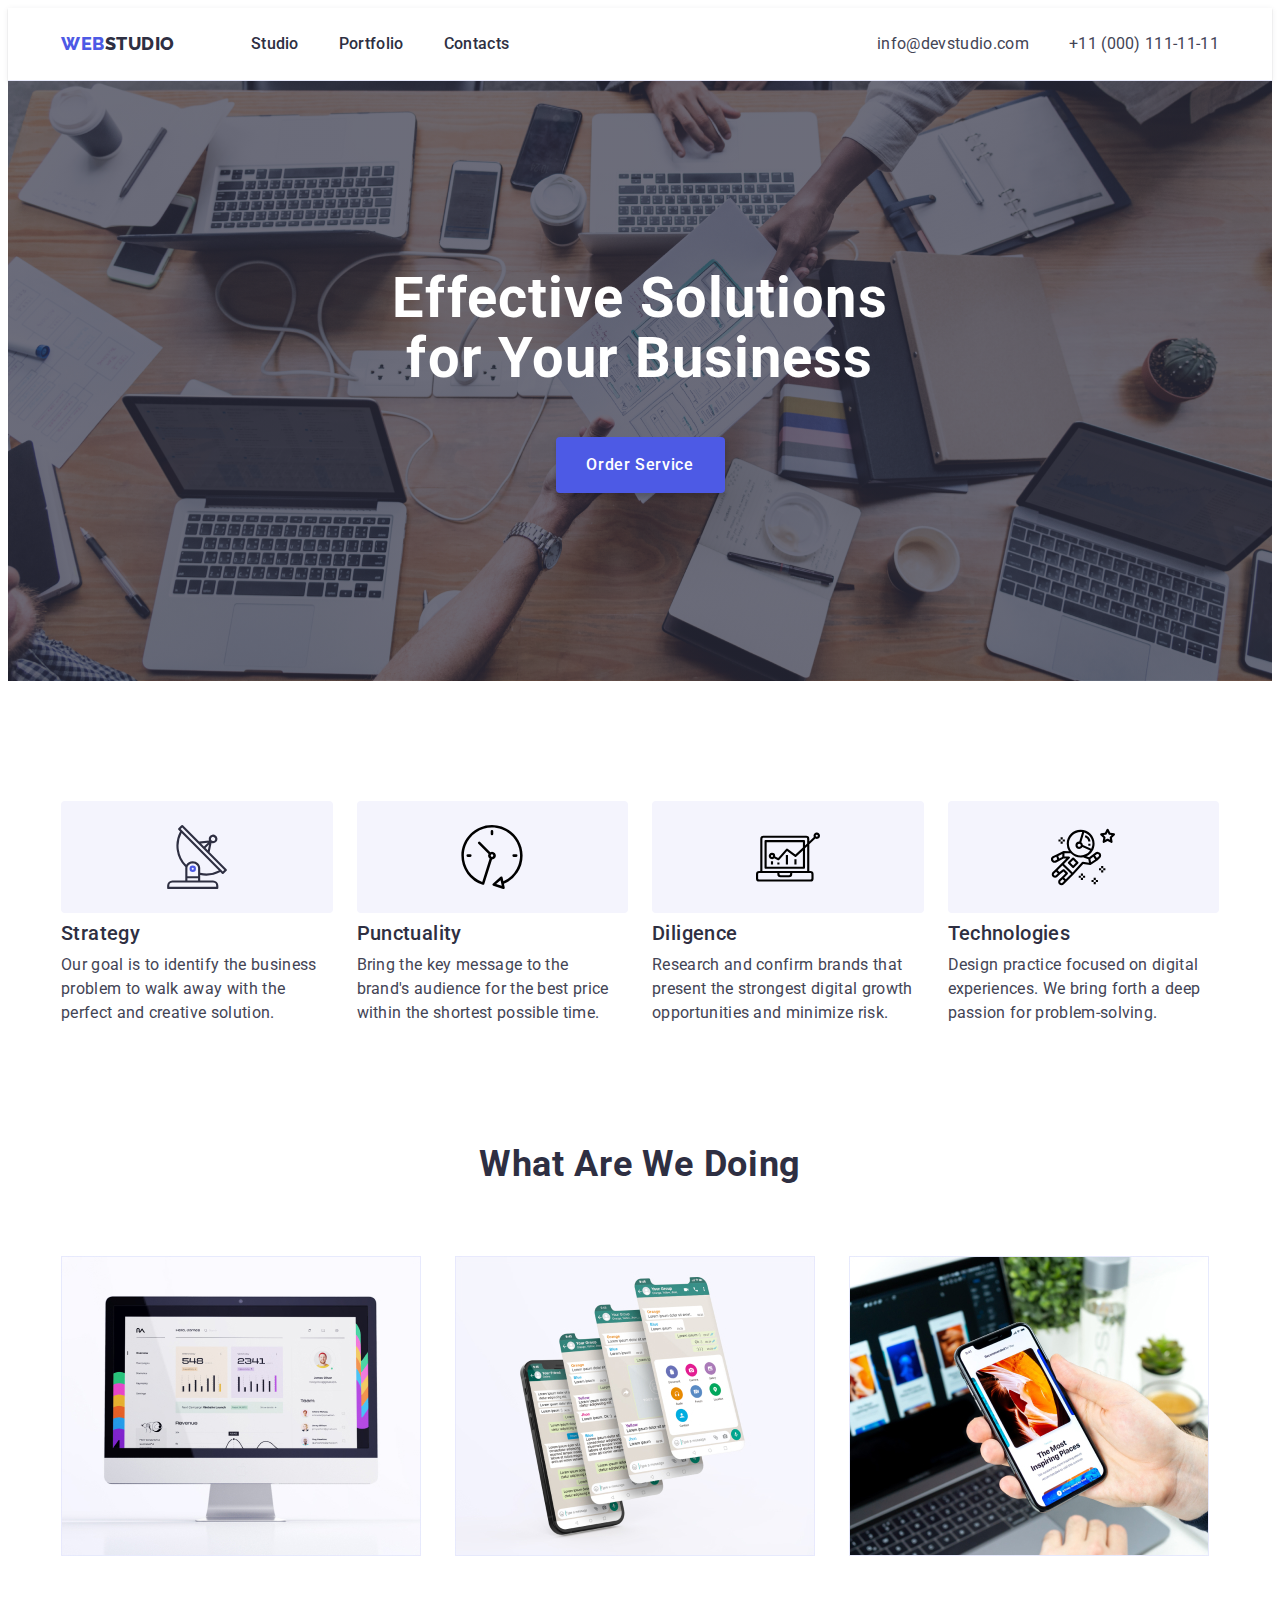
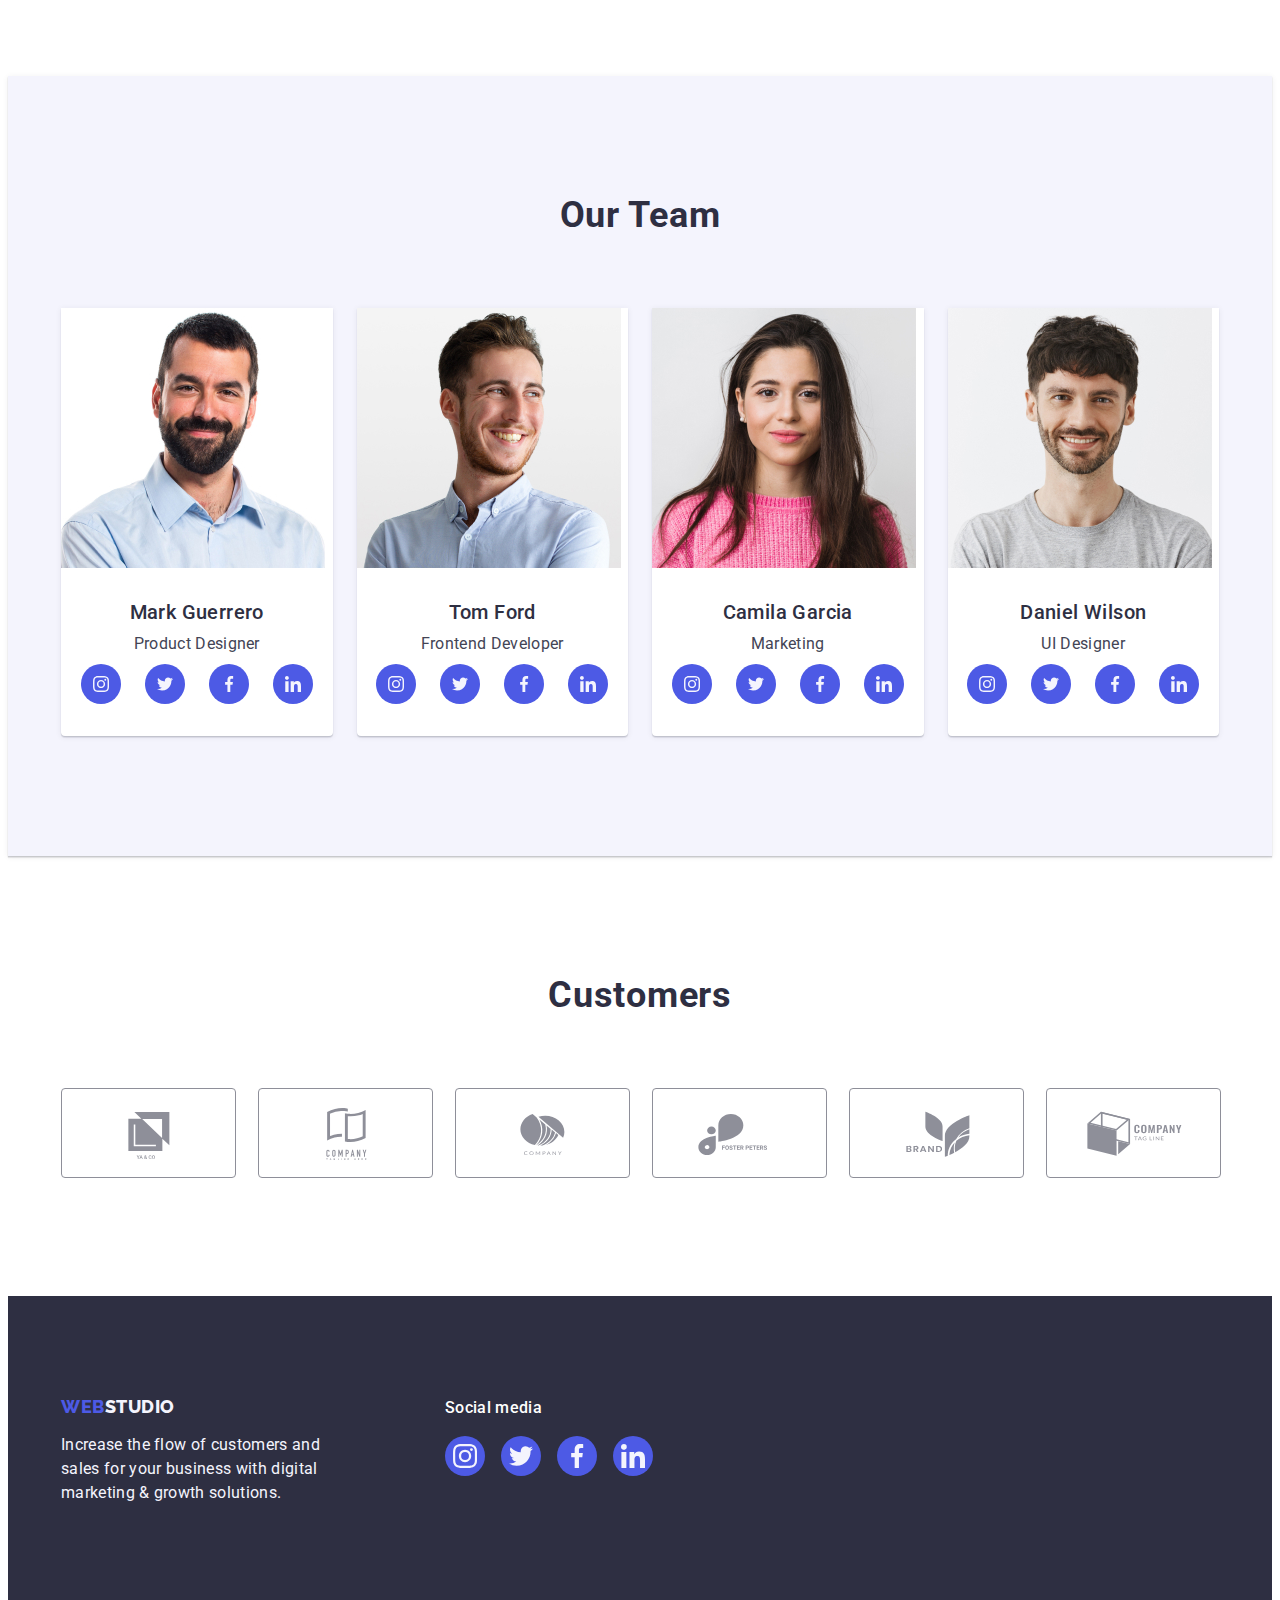
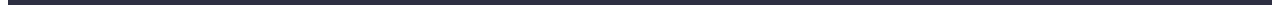
==== index.html @ 2bac3239 "Initial commit" ====
<!DOCTYPE html>
<html lang="en">
  <head>
    <meta charset="UTF-8" />
    <meta http-equiv="X-UA-Compatible" content="IE=edge" />
    <meta name="viewport" content="width=device-width, initial-scale=1.0" />
    <title>Effective Solutions for Your Business</title>
    <link rel="preconnect" href="https://fonts.googleapis.com" />
    <link rel="preconnect" href="https://fonts.gstatic.com" crossorigin />
    <link
      href="https://fonts.googleapis.com/css2?family=Raleway:wght@800&family=Roboto:wght@400;500;700;900&display=swap"
      rel="stylesheet"
    />
    <link
      href="https://cdnjs.cloudflare.com/ajax/libs/modern-normalize/1.1.0/modern-normalize.min.css"
      rel="stylesheet"
      integrity="sha512-wpPYUAdjBVSE4KJnH1VR1HeZfpl1ub8YT/NKx4PuQ5NmX2tKuGu6U/JRp5y+Y8XG2tV+wKQpNHVUX03MfMFn9Q=="
      crossorigin="anonymous"
      referrerpolicy="no-referrer"
    />
    <link rel="stylesheet" href="./css/styles.css" />
  </head>
  <body>
    <header class="header">
      <div class="container-header container">
        <nav class="navigation">
          <a class="logo link" href="./index.html"
            >Web<span class="logo-header">Studio</span></a
          >
          <ul class="nav-list list">
            <li>
              <a class="nav-link link" href="./index.html">Studio</a>
            </li>
            <li>
              <a class="nav-link link" href="./portfolio.html">Portfolio</a>
            </li>
            <li>
              <a class="nav-link link" href="">Contacts</a>
            </li>
          </ul>
        </nav>
        <address class="address">
          <ul class="list list-address">
            <li>
              <a class="contact-link link" href="mailto:info@devstudio.com"
                >info@devstudio.com</a
              >
            </li>
            <li>
              <a class="contact-link link" href="tel:+110001111111"
                >+11 (000) 111-11-11</a
              >
            </li>
          </ul>
        </address>
      </div>
    </header>

    <main>
      <!-- Section 1 -->
      <section class="hero">
        <div class="container">
          <h1 class="hero-tittle">Effective Solutions for Your Business</h1>

          <button class="hero-btn" type="button">Order Service</button>
        </div>
      </section>
      <!-- Section 2 -->
      <section class="feature">
        <div class="container">
          <h2 class="section-title" hidden>Feature</h2>
          <!-- Feature 1 -->
          <ul class="list feature-list">
            <li class="feature-item">
              <div class="icon-wrap">
                <svg class="feature-icon" width="64" height="64">
                  <use href="./images/icons.svg#icon-antenna"></use>
                </svg>
              </div>
              <h3 class="feature-title">Strategy</h3>
              <p class="feature-text">
                Our goal is to identify the business problem to walk away with
                the perfect and creative solution.
              </p>
            </li>
            <!-- Feature 2 -->
            <li class="feature-item">
              <div class="icon-wrap">
                <svg class="feature-icon" width="64" height="64">
                  <use href="./images/icons.svg#icon-clock"></use>
                </svg>
              </div>
              <h3 class="feature-title">Punctuality</h3>
              <p class="feature-text">
                Bring the key message to the brand's audience for the best price
                within the shortest possible time.
              </p>
            </li>
            <!-- Feature 3 -->
            <li class="feature-item">
              <div class="icon-wrap">
                <svg class="feature-icon" width="64" height="64">
                  <use href="./images/icons.svg#icon-diagram"></use>
                </svg>
              </div>
              <h3 class="feature-title">Diligence</h3>
              <p class="feature-text">
                Research and confirm brands that present the strongest digital
                growth opportunities and minimize risk.
              </p>
            </li>
            <!-- Feature 4 -->
            <li class="feature-item">
              <div class="icon-wrap">
                <svg class="feature-icon" width="64" height="64">
                  <use href="./images/icons.svg#icon-astronaut"></use>
                </svg>
              </div>
              <h3 class="feature-title">Technologies</h3>
              <p class="feature-text">
                Design practice focused on digital experiences. We bring forth a
                deep passion for problem-solving.
              </p>
            </li>
          </ul>
        </div>
      </section>
      <!-- Section 3 -->
      <section class="doing">
        <div class="container">
          <h2 class="section-title">What are we doing</h2>
          <ul class="list doing-list">
            <li class="doing-item">
              <img
                src="./images/main/img.jpg"
                alt="we give information"
                width="360"
                height="300"
              />
            </li>
            <li class="doing-item">
              <img
                src="./images/main/img2.jpg"
                alt="to communicate"
                width="360"
                height="300"
              />
            </li>
            <li class="doing-item">
              <img
                src="./images/main/img3.jpg"
                alt="learn something new"
                width="360"
                height="300"
              />
            </li>
          </ul>
        </div>
      </section>
      <!-- Section 4 -->
      <section class="team">
        <div class="container">
          <h2 class="section-title">Our Team</h2>
          <ul class="list team-list">
            <li class="team-item">
              <img
                src="./images/team-card/team.jpg"
                alt="Product Designer"
                width="264"
                height="260"
              />

              <div class="team-item-content">
                <h3 class="team-title">Mark Guerrero</h3>
                <p class="team-desc">Product Designer</p>
                <ul class="social-list list">
                  <li class="social-item">
                    <a href="" class="social-link">
                      <svg class="social-icon" width="16" height="16">
                        <use href="./images/icons.svg#icon-instagram"></use>
                      </svg>
                    </a>
                  </li>
                  <li class="social-item">
                    <a href="" class="social-link">
                      <svg class="social-icon" width="16" height="16">
                        <use href="./images/icons.svg#icon-twitter"></use>
                      </svg>
                    </a>
                  </li>
                  <li class="social-item">
                    <a href="" class="social-link">
                      <svg class="social-icon" width="16" height="16">
                        <use href="./images/icons.svg#icon-facebook"></use>
                      </svg>
                    </a>
                  </li>
                  <li class="social-item">
                    <a href="" class="social-link">
                      <svg class="social-icon" width="16" height="16">
                        <use href="./images/icons.svg#icon-linkedin"></use>
                      </svg>
                    </a>
                  </li>
                </ul>
              </div>
            </li>

            <li class="team-item">
              <img
                src="./images/team-card/team1.jpg"
                alt="Frontend Developer"
                width="264"
                height="260"
              />
              <div class="team-item-content">
                <h3 class="team-title">Tom Ford</h3>
                <p class="team-desc">Frontend Developer</p>
                <ul class="social-list list">
                  <li class="social-item">
                    <a href="" class="social-link">
                      <svg class="social-icon" width="16" height="16">
                        <use href="./images/icons.svg#icon-instagram"></use>
                      </svg>
                    </a>
                  </li>
                  <li class="social-item">
                    <a href="" class="social-link">
                      <svg class="social-icon" width="16" height="16">
                        <use href="./images/icons.svg#icon-twitter"></use>
                      </svg>
                    </a>
                  </li>
                  <li class="social-item">
                    <a href="" class="social-link">
                      <svg class="social-icon" width="16" height="16">
                        <use href="./images/icons.svg#icon-facebook"></use>
                      </svg>
                    </a>
                  </li>
                  <li class="social-item">
                    <a href="" class="social-link">
                      <svg class="social-icon" width="16" height="16">
                        <use href="./images/icons.svg#icon-linkedin"></use>
                      </svg>
                    </a>
                  </li>
                </ul>
              </div>
            </li>

            <li class="team-item">
              <img
                src="./images/team-card/team2.jpg"
                alt="Marketing"
                width="264"
                height="260"
              />

              <div class="team-item-content">
                <h3 class="team-title">Camila Garcia</h3>
                <p class="team-desc">Marketing</p>
                <ul class="social-list list">
                  <li class="social-item">
                    <a href="" class="social-link">
                      <svg class="social-icon" width="16" height="16">
                        <use href="./images/icons.svg#icon-instagram"></use>
                      </svg>
                    </a>
                  </li>
                  <li class="social-item">
                    <a href="" class="social-link">
                      <svg class="social-icon" width="16" height="16">
                        <use href="./images/icons.svg#icon-twitter"></use>
                      </svg>
                    </a>
                  </li>
                  <li class="social-item">
                    <a href="" class="social-link">
                      <svg class="social-icon" width="16" height="16">
                        <use href="./images/icons.svg#icon-facebook"></use>
                      </svg>
                    </a>
                  </li>
                  <li class="social-item">
                    <a href="" class="social-link">
                      <svg class="social-icon" width="16" height="16">
                        <use href="./images/icons.svg#icon-linkedin"></use>
                      </svg>
                    </a>
                  </li>
                </ul>
              </div>
            </li>
            <li class="team-item">
              <img
                src="./images/team-card/team3.jpg"
                alt="UI Designer "
                width="264"
                height="260"
              />
              <div class="team-item-content">
                <h3 class="team-title">Daniel Wilson</h3>
                <p class="team-desc">UI Designer</p>
                <ul class="social-list list">
                  <li class="social-item">
                    <a href="" class="social-link">
                      <svg class="social-icon" width="16" height="16">
                        <use href="./images/icons.svg#icon-instagram"></use>
                      </svg>
                    </a>
                  </li>
                  <li class="social-item">
                    <a href="" class="social-link">
                      <svg class="social-icon" width="16" height="16">
                        <use href="./images/icons.svg#icon-twitter"></use>
                      </svg>
                    </a>
                  </li>
                  <li class="social-item">
                    <a href="" class="social-link">
                      <svg class="social-icon" width="16" height="16">
                        <use href="./images/icons.svg#icon-facebook"></use>
                      </svg>
                    </a>
                  </li>
                  <li class="social-item">
                    <a href="" class="social-link">
                      <svg class="social-icon" width="16" height="16">
                        <use href="./images/icons.svg#icon-linkedin"></use>
                      </svg>
                    </a>
                  </li>
                </ul>
              </div>
            </li>
          </ul>
        </div>
      </section>
      <!-- Section 5 -->
      <section class="customers">
        <div class="container">
          <h2 class="section-title">Customers</h2>

          <ul class="list customers-list">
            <li class="customers-item">
              <a href="" class="customers-link"
                ><svg class="customers-icon" width="104" height="56">
                  <use href="./images/icons.svg#icon-logo1"></use></svg
              ></a>
            </li>
            <li class="customers-item">
              <a href="" class="customers-link"
                ><svg class="customers-icon" width="104" height="56">
                  <use href="./images/icons.svg#icon-logo2"></use></svg
              ></a>
            </li>
            <li class="customers-item">
              <a href="" class="customers-link"
                ><svg class="customers-icon" width="104" height="56">
                  <use href="./images/icons.svg#icon-logo3"></use></svg
              ></a>
            </li>
            <li class="customers-item">
              <a href="" class="customers-link"
                ><svg class="customers-icon" width="104" height="56">
                  <use href="./images/icons.svg#icon-logo4"></use></svg
              ></a>
            </li>
            <li class="customers-item">
              <a href="" class="customers-link"
                ><svg class="customers-icon" width="104" height="56">
                  <use href="./images/icons.svg#icon-logo5"></use></svg
              ></a>
            </li>
            <li class="customers-item">
              <a href="" class="customers-link"
                ><svg class="customers-icon" width="104" height="56">
                  <use href="./images/icons.svg#icon-logo6"></use></svg
              ></a>
            </li>
          </ul>
        </div>
      </section>
    </main>

    <footer class="footer">
      <div class="container footer-contener">
        <div class="logo-wrap">
          <a class="logo link logo-footer-bock" href="./index.html"
            >Web<span class="logo-footer">Studio</span></a
          >
          <p class="footer-desc">
            Increase the flow of customers and sales for your business with
            digital marketing & growth solutions.
          </p>
        </div>

        <div class="footer-item-content">
          <p class="footer-media">Social media</p>
          <ul class="footer-soc-list list">
            <li class="footer-soc-item">
              <a href="" class="footer-soc-link">
                <svg class="footer-soc-icon" width="24" height="24">
                  <use href="./images/icons.svg#icon-instagram"></use>
                </svg>
              </a>
            </li>
            <li class="footer-soc-item">
              <a href="" class="footer-soc-link">
                <svg class="footer-soc-icon" width="24" height="24">
                  <use href="./images/icons.svg#icon-twitter"></use>
                </svg>
              </a>
            </li>
            <li class="footer-soc-item">
              <a href="" class="footer-soc-link">
                <svg class="footer-soc-icon" width="24" height="24">
                  <use href="./images/icons.svg#icon-facebook"></use>
                </svg>
              </a>
            </li>
            <li class="footer-soc-item">
              <a href="" class="footer-soc-link">
                <svg class="footer-soc-icon" width="24" height="24">
                  <use href="./images/icons.svg#icon-linkedin"></use>
                </svg>
              </a>
            </li>
          </ul>
        </div>
      </div>
    </footer>
  </body>
</html>
---- css/styles.css ----
:root{
    --primary-text-color:#434455;
    --secondary-text-color: #2E2F42;
    --primary-logo-color:#4D5AE5;
    --accent-color:#404BBF;
    --contact-text-color:#434455;
    --bg-color:#FFFFFF;
    --bg-hero:#2E2F42;
    --hero-titlle-color:#FFFFFF;
    --bg-button: #4D5AE5;
    --bg-team:#F4F4FD; 
    --logo-footer: #F4F4FD;
 } 
body{
    font-family: 'Roboto', sans-serif;
    color:var(--primary-text-color);
    background-color:var(--bg-color);
}
.link{
    text-decoration: none;
}
.list{
    list-style: none;
}
img {
    display: block;
}
ul {
    margin-top: 0;
    margin-bottom: 0;
    padding-left: 0;
}
h1, h2, h3, h4,
p {
    margin-top: 0;
    margin-bottom: 0;

}

.container-header {
    display: flex;
     
}

.container{
 width: 1158px;
 padding: 0 15px;
 margin-left: auto;
 margin-right: auto;
}
/* header */
.header{
    border-bottom: 1px solid #E7E9FC;
    box-shadow: 0px 2px 1px rgba(46, 47, 66, 0.08), 0px 1px 1px rgba(46, 47, 66, 0.16), 0px 1px 6px rgba(46, 47, 66, 0.08);
}
.navigation{
    display: flex;
    align-items: center;
}
.nav-list {
    display: flex;
    gap: 40px;
}
.list-address{
    display: flex;
    gap: 40px;
}
.address{
    margin-left: auto;
}
.logo {
margin-right: 76px;
 font-family: 'Raleway',sans-serif;
font-weight: 800;
font-size: 18px;
line-height: 1.17;
letter-spacing: 0.03em;
text-transform: uppercase;
color: var(--primary-logo-color);
}
.logo-header {
    color: var(--secondary-text-color);

}

.nav-link {
    font-weight: 500;
font-size: 16px;
line-height: 1.5;
letter-spacing: 0.02em;
color:var(--secondary-text-color);
padding: 24px 0;
display: block;
}

.nav-link:hover,
.nav-link:focus{
    color:var(--accent-color);
}

.address {
    font-style: normal;

}
.contact-link {
font-size: 16px;
line-height: 1.5;
letter-spacing: 0.02em;
color:var(--contact-text-color);
padding: 24px 0;
display: block;
}
.contact-link:hover,
.contact-link:focus{
    color:var(--accent-color);
}
/* section 1 */
.hero {
    background-image: linear-gradient(rgba(46, 47, 66, 0.7), rgba(46, 47, 66, 0.7)), url(../images/people1.jpg);
max-width: 1440px;
    background-repeat: no-repeat;
    background-position: center;
    background-size: cover;
   margin-left: auto;
   margin-right: auto;
   background-color: var(--bg-hero);
   padding-top: 188px;
   padding-bottom: 188px;
}
.hero-tittle {
   max-width: 496px;
    margin-left: auto;
    margin-right: auto;
    margin-bottom: 48px;
font-weight: 700;
font-size: 56px;
line-height: 1.07;
text-align: center;
letter-spacing: 0.02em;
color:var(--hero-titlle-color);
}
.hero-btn {
    box-shadow: 0px 4px 4px rgba(0, 0, 0, 0.15);
    display: block;
    margin-left: auto;
    margin-right: auto;
    min-width: 169px;
   height: 56px;
   border: none;
   border-radius: 4px;
    font-family: 'Roboto',sans-serif;
font-weight: 500;
font-size: 16px;
line-height: 1.5;
letter-spacing: 0.04em;
background-color: var(--bg-button);
color: var(--hero-titlle-color);
cursor: pointer;
}
.hero-btn:hover,
.hero-btn:focus{
    background-color: var(--accent-color);
}
/* section 2 */
.feature{
    padding: 120px 0;
}
.feature-list{
    display: flex;
gap: 24px;
}
.feature-item{
    width: calc((100% - 72px) / 4);
}
.icon-wrap{
    height: 112px;
    background: #F4F4FD;
    border-radius: 4px;
    display: flex;
    justify-content: center;
    align-items: center;
    margin-bottom: 8px;
}
.feature-title {
 margin-bottom: 8px;
    font-weight: 500;
font-size: 20px;
line-height: 1.2;
letter-spacing: 0.02em;

color:var(--secondary-text-color);

}
.feature-text {
    width: 264px;

font-size: 16px;
line-height: 1.5;
letter-spacing: 0.02em;
color:var(--primary-text-color);

}
/* section 3 */
.doing{
    padding-bottom: 120px;

}
.doing-list{
    display: flex;
    gap: 24px;
}
.section-title{
 margin-bottom: 72px;
    font-weight: 700;
font-size: 36px;
line-height: 1.1;
text-align: center;
letter-spacing: 0.02em;
text-transform: capitalize;

color:var(--secondary-text-color);

}
.doing-item{
    width: calc((100% - 48px) / 3);

}

/* section 4 */
.team{
    box-shadow: 0px 1px 6px rgba(46, 47, 66, 0.08),
     0px 1px 1px rgba(46, 47, 66, 0.16), 
     0px 2px 1px rgba(46, 47, 66, 0.08);
    padding: 120px 0;
    background-color: var(--bg-team);
}
.team-list{
    display: flex;
   gap: 24px;
}
.team-item{
    width: calc((100% - 72px) / 4); 
    border-radius: 0px 0px 4px 4px;
    box-shadow: 0px 1px 6px rgba(46, 47, 66, 0.08), 0px 1px 1px rgba(46, 47, 66, 0.16), 0px 2px 1px rgba(46, 47, 66, 0.08);
     
}
.team-item-content{
    padding: 32px 0;
  
}
.team-title {
    margin-bottom: 8px;
font-weight: 500;
font-size: 20px;
line-height: 1.2;
text-align: center;
letter-spacing: 0.02em;
color:var(--secondary-text-color);

}
.team-desc {
   
font-size: 16px;
line-height: 1.5;
text-align: center;
letter-spacing: 0.02em;
margin-bottom: 8px;

color: var(--primary-text-color);

}
.team-item{
    background-color: var(--bg-color);
}
.social-list{
    display: flex;
    gap: 24px;
    justify-content: center;

}
.social-item {
    width: 40px;
    height: 40px;
}

.social-link {
    width: 100%;
    height: 100%;
    display: flex;
    border-radius: 50%;
    justify-content: center;
    align-items: center;
    background-color: #4D5AE5;
    
}
.social-link:hover,
.social-link:focus{background-color:#404BBF}
.social-icon {
    fill: #F4F4FD;

}


/* customers */
.customers{
    padding-top: 120px;
    padding-bottom: 120px;
}
.customers-list{
    display: flex;
    gap: 24px;
}
.customers-item{
    height: 88px;
    width: calc((100% - 120px) / 6);

}
.customers-link{
    width: 100%;
    height: 100%;
    display: flex;
    border: 1px solid #8E8F99;
    border-radius: 4px;
    justify-content: center;
    align-items: center;
    color: #8E8F99;

}
.customers-icon {
    fill: currentColor;
}
.customers-link:hover,
.customers-link:focus{
    color: #404BBF;
    border-color: #404BBF;
}
/* footer */
.footer {
   padding: 100px 0;
    background-color: var(--bg-hero);
}

.logo-footer {
    color: var(--logo-footer);
}
.logo-footer-bock{
    display: inline-block;
    margin-bottom: 16px;
}
.footer-desc { 
    max-width: 264px;
    font-size: 16px;
line-height: 1.5;
letter-spacing: 0.02em;
color:var(--logo-footer);
}
.footer-media{

    font-size: 16px;
    line-height: 1.5;
    letter-spacing: 0.02em;
    color: #FFFFFF;
    font-weight: 500;
    margin-bottom: 16px;

}

.footer-contener{
    display: flex;
    align-items: baseline;
}
.logo-wrap{
    margin-right: 120px;
}
.footer-soc-list {
    display: flex;
    gap: 16px;

}

.footer-soc-item {
    width: 40px;
    height: 40px;
}

.footer-soc-link {
    width: 100%;
    height: 100%;
    border-radius: 50%;
    display: flex;
    justify-content: center;
    align-items: center;
   background-color:#4D5AE5;
}
.footer-soc-link:hover,
.footer-soc-link:focus{
    background-color: #31D0AA;
}
.footer-soc-icon {
    fill: #F4F4FD;
}




/* portfolio */
.portfolio{
    padding-top: 96px;
    padding-bottom: 120px;
}
.portfolio-list{
    display: flex;
    justify-content: center;
    gap: 24px;
    margin-bottom: 72px;

}
.portfolio-btn{
    padding: 12px 24px;
    border: 1px solid #E7E9FC;
border-radius: 4px;
    font-family: 'Roboto',sans-serif;
font-style: normal;
font-weight: 500;
font-size: 16px;
line-height: 1.5;
letter-spacing: 0.04em;
color:var(--bg-button);
cursor: pointer;
 background-color:var(--bg-team) ;

}
.portfolio-btn:hover,
.portfolio-btn:focus{
    box-shadow: 0px 3px 1px rgba(0, 0, 0, 0.1), 0px 2px 1px rgba(0, 0, 0, 0.08), 0px 2px 2px rgba(0, 0, 0, 0.12);
    color: var(--hero-titlle-color);
    background-color: var(--accent-color);
    border: 1px solid transparent;
}
.cart-list{
    display: flex;
    flex-wrap: wrap;
    column-gap: 24px;
    row-gap: 48px;

}
.card-link{
    display: block;
}
.card-link:hover,
.card-link:focus{
    box-shadow: 0px 1px 6px rgba(46, 47, 66, 0.08), 0px 1px 1px rgba(46, 47, 66, 0.16), 0px 2px 1px rgba(46, 47, 66, 0.08);
}
.cart-item{
    width: calc((100% - 48px) / 3); 

}
.portfolio-item-content{
    padding: 32px 16px;
    border: 1px solid #E7E9FC;
    border-top: none;
}
.portfolio-title {
    margin-bottom: 8px;
    font-weight: 500;
font-size: 20px;
line-height: 1.2;
letter-spacing: 0.02em;
color:var(--secondary-text-color);

}
.portfolio-desc {
    font-size: 16px;
line-height: 1.5;
letter-spacing: 0.02em;
color:var(--primary-text-color);

}
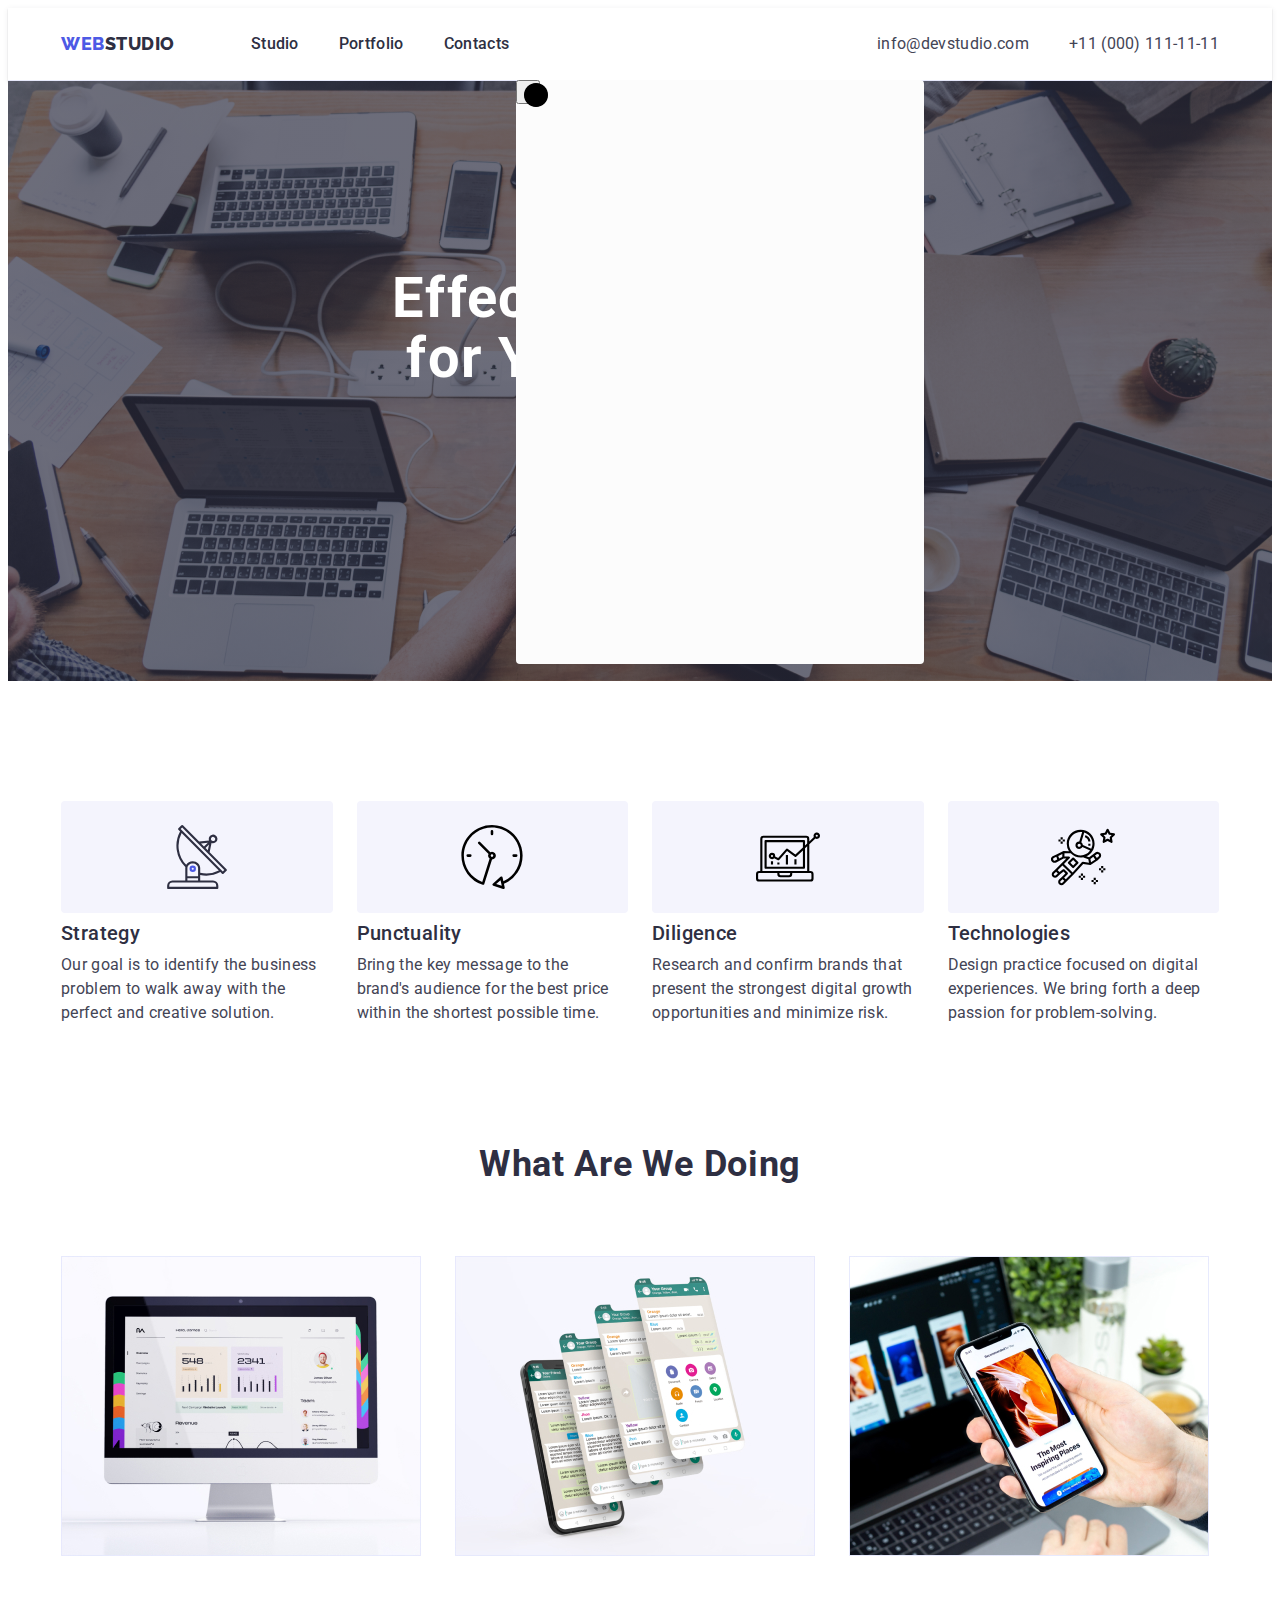
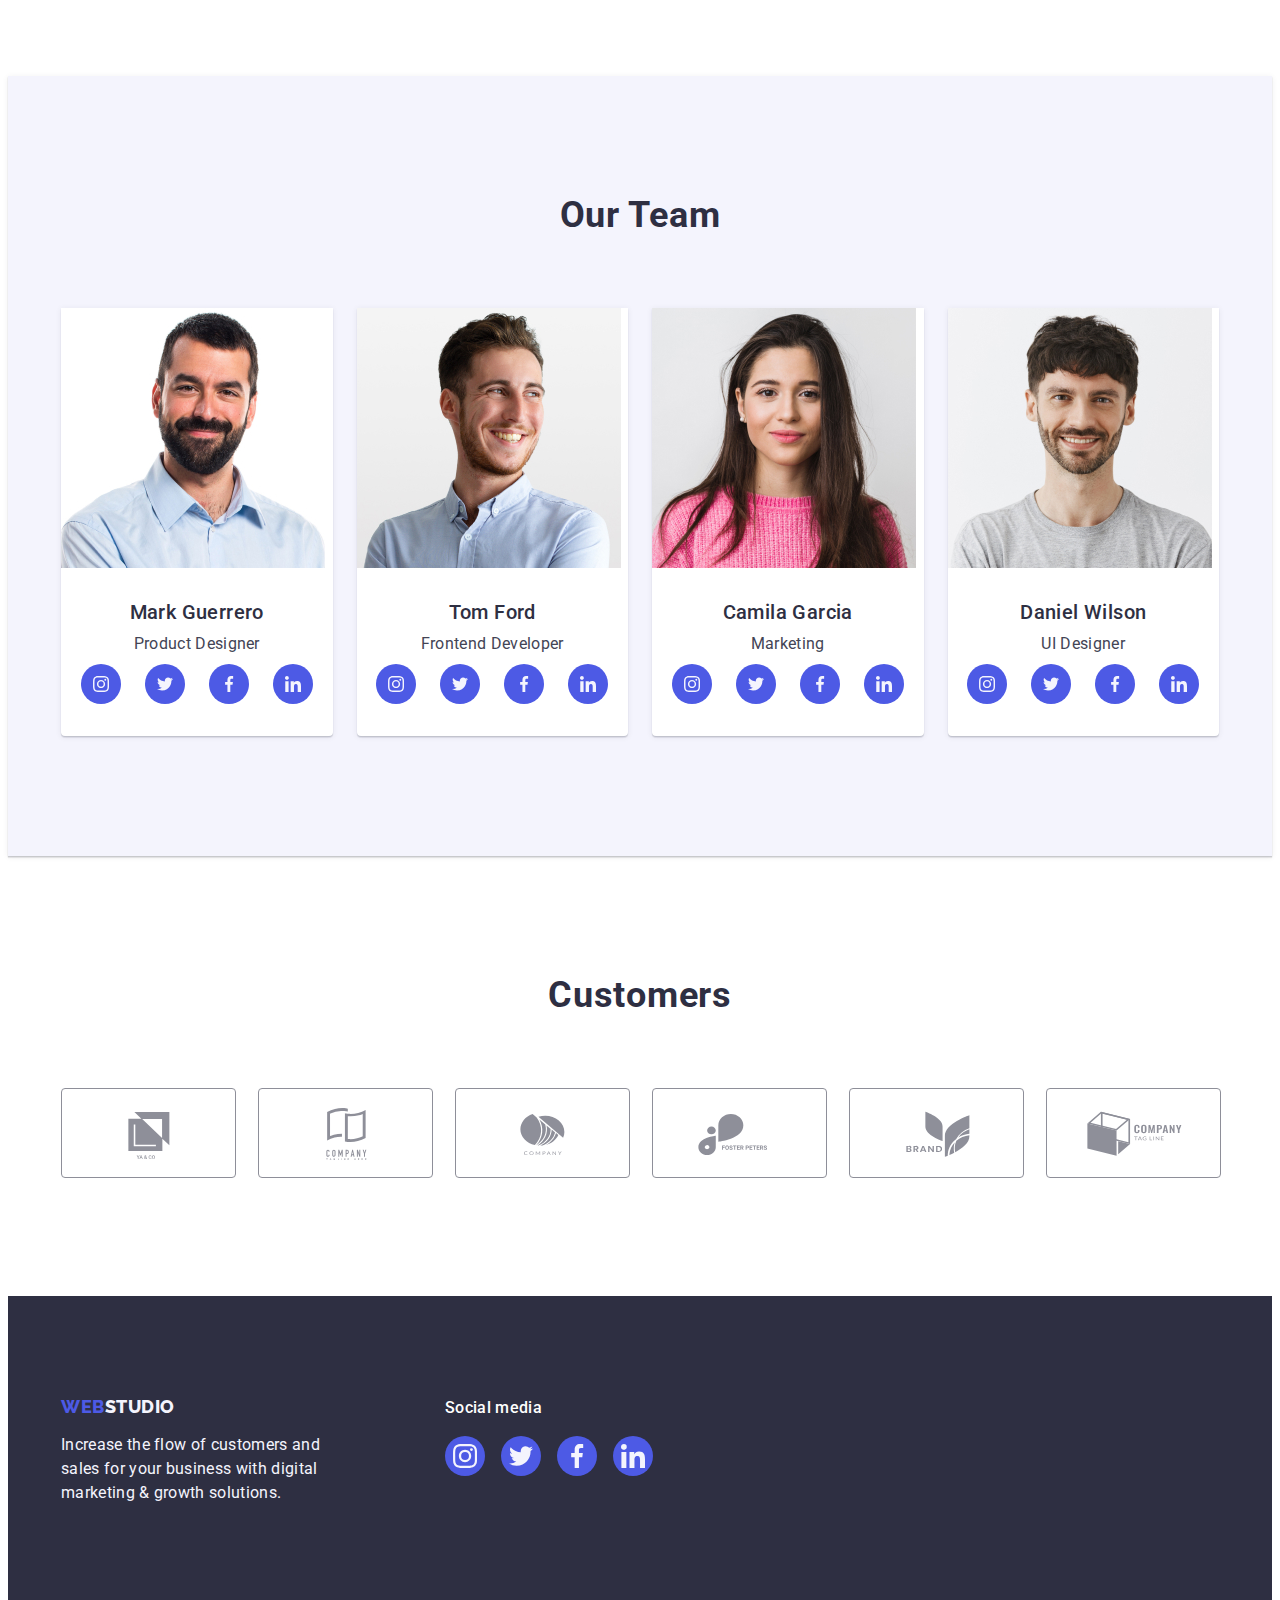
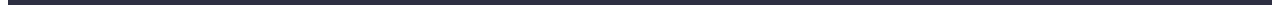
==== commit 728a5f3f: "add" ====
--- a/index.html
+++ b/index.html
@@ -431,5 +431,16 @@
         </div>
       </div>
     </footer>
+    <!-- Modai window -->
+    <div class="backdrop">
+      <div class="modal">
+        <button class="modal-close-btn">
+          <svg class="modal-close-icon" width="24" height="24">
+            <use href="./images/icons.svg#icon-close-icon"></use>
+          </svg>
+        </button>
+      </div>
+    </div>
+    <script src="./js/modal.js"></script>
   </body>
 </html>
--- a/css/styles.css
+++ b/css/styles.css
@@ -476,4 +476,34 @@
 letter-spacing: 0.02em;
 color:var(--primary-text-color);
 
-}+}
+
+/* Modal window */
+.backdrop {
+    position: fixed;
+    top: 0;
+    left: 0;
+    width: 100%;
+    height: 100%;
+
+}
+
+.modal {
+    position: absolute;
+    width: 408px;
+        height: 584px;
+        left: 516px;
+        top: 80px;
+        background: #FCFCFC;
+        border-radius: 4px; 
+}
+
+.modal-close-btn {
+    position: absolute;
+        width: 24px;
+        height: 24px;
+        left:
+        top: 
+}
+
+.modal-close-icon {}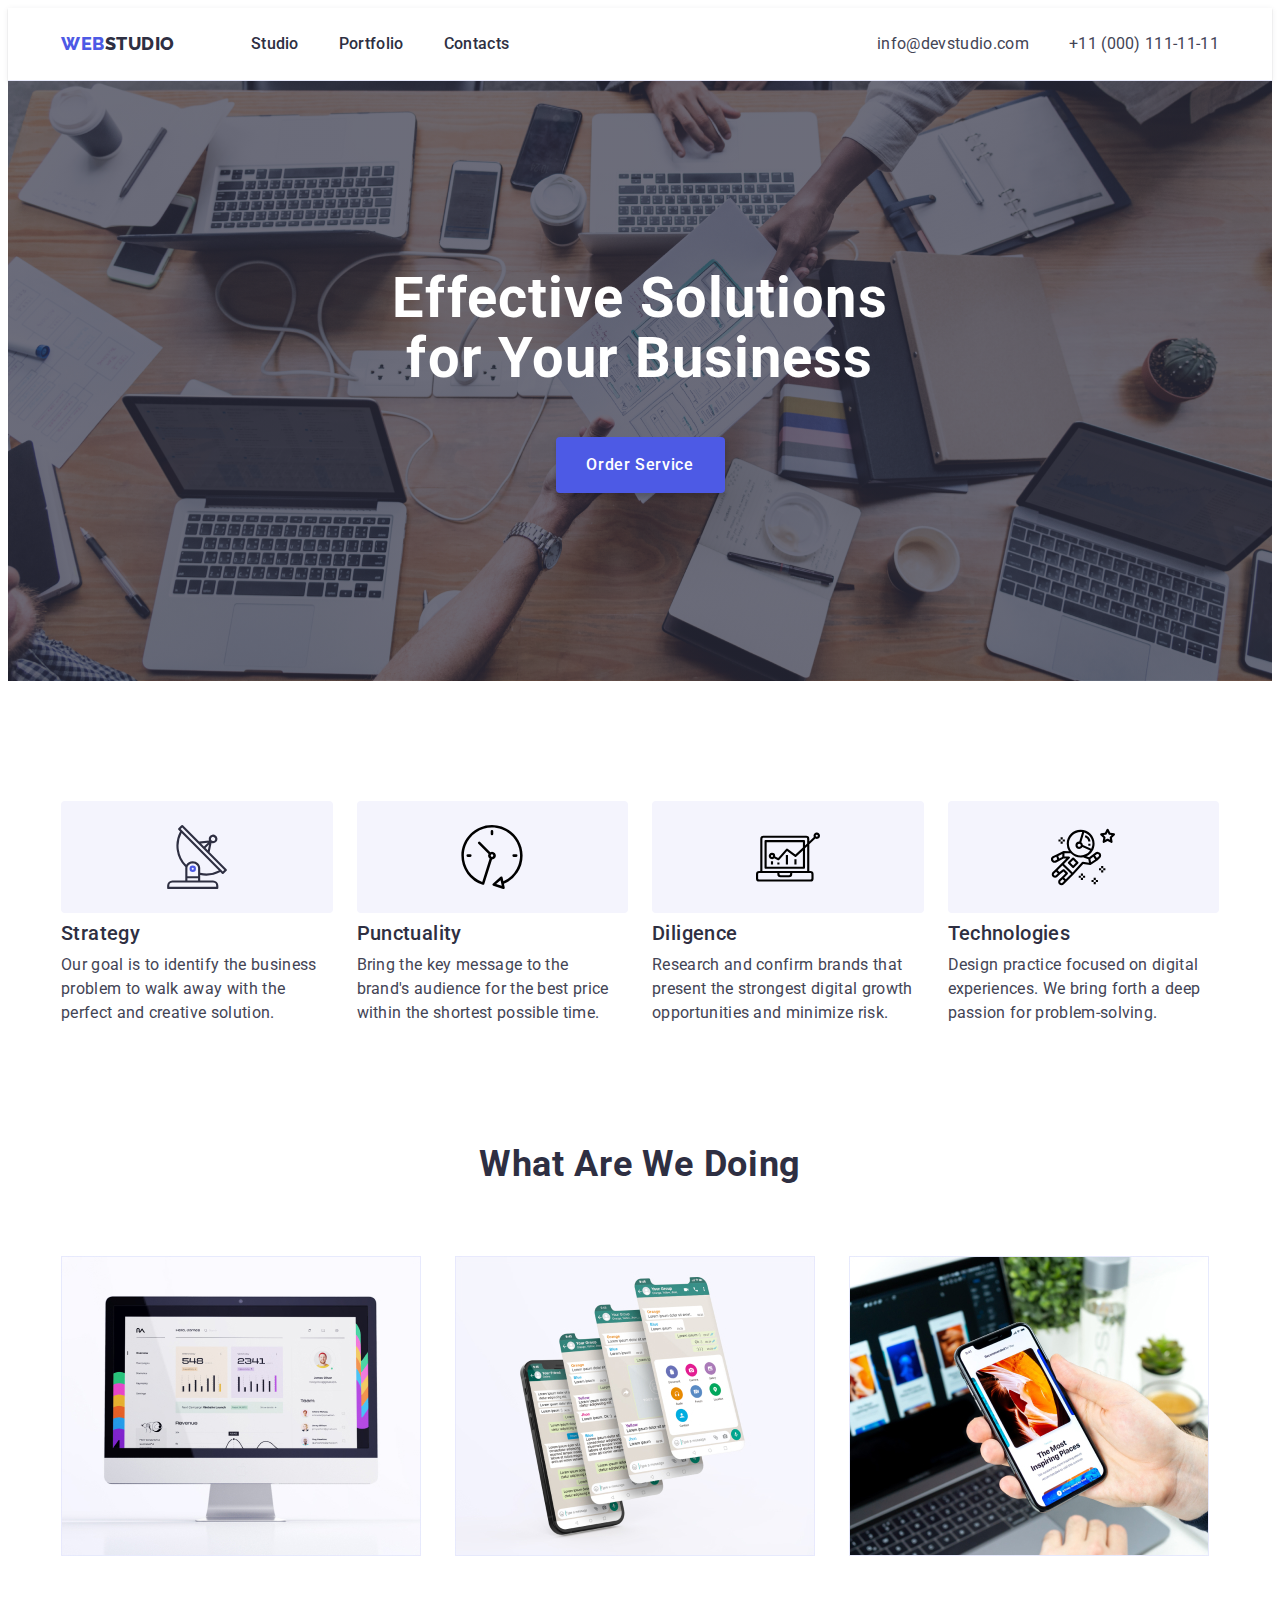
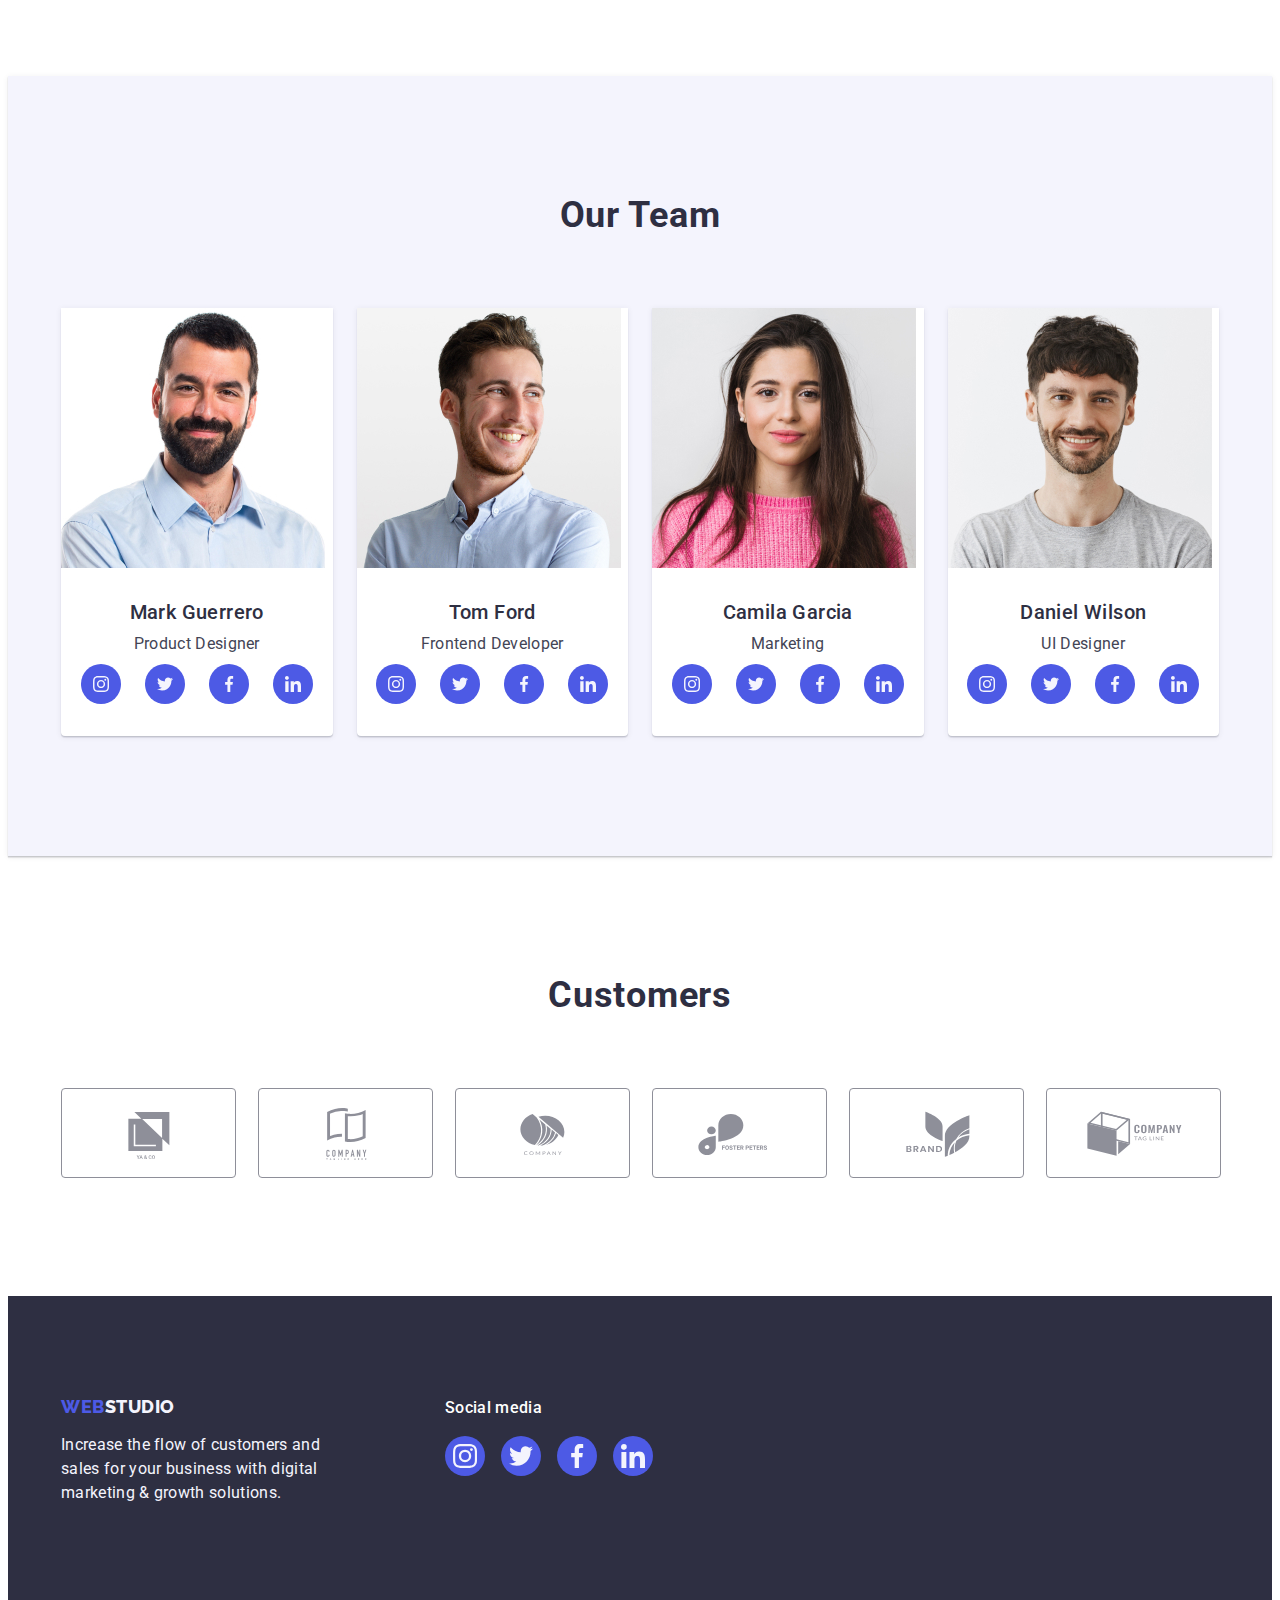
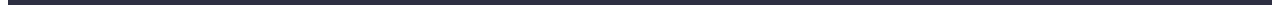
==== commit aa92997b: "add" ====
--- a/index.html
+++ b/index.html
@@ -62,7 +62,9 @@
         <div class="container">
           <h1 class="hero-tittle">Effective Solutions for Your Business</h1>
 
-          <button class="hero-btn" type="button">Order Service</button>
+          <button class="hero-btn" data-modal-open type="button">
+            Order Service
+          </button>
         </div>
       </section>
       <!-- Section 2 -->
@@ -432,11 +434,11 @@
       </div>
     </footer>
     <!-- Modai window -->
-    <div class="backdrop">
+    <div class="backdrop is-hidden" data-modal>
       <div class="modal">
-        <button class="modal-close-btn">
-          <svg class="modal-close-icon" width="24" height="24">
-            <use href="./images/icons.svg#icon-close-icon"></use>
+        <button class="modal-close-btn" data-modal-close type="button">
+          <svg class="modal-close-icon" width="8" height="8">
+            <use href="./images/icons.svg#icon-close"></use>
           </svg>
         </button>
       </div>
--- a/css/styles.css
+++ b/css/styles.css
@@ -11,6 +11,7 @@
     --bg-button: #4D5AE5;
     --bg-team:#F4F4FD; 
     --logo-footer: #F4F4FD;
+    --function-direction: 250ms cubic-bezier(0.4, 0, 0.2, 1);
  } 
 body{
     font-family: 'Roboto', sans-serif;
@@ -485,25 +486,59 @@
     left: 0;
     width: 100%;
     height: 100%;
+    background-color: rgba(46, 47, 66, 0.4);
+    transition: opacity var(--function-direction), visibility var(--function-direction) ;
 
 }
 
 .modal {
     position: absolute;
     width: 408px;
-        height: 584px;
-        left: 516px;
-        top: 80px;
+        min-height: 576px;
+        left: 50%;
+        top: 50%;
+        transform: translate(-50%, 50%)scale(1);
         background: #FCFCFC;
         border-radius: 4px; 
+        transition: transform var(--function-direction);
+
+  
+}
+.is-hidden{
+    opacity: 0;
+    visibility: hidden;
+    pointer-events: none;
+
 }
 
 .modal-close-btn {
     position: absolute;
         width: 24px;
         height: 24px;
-        left:
-        top: 
-}
-
-.modal-close-icon {}+        right: 24px;
+        top: 24px;
+        padding: 0;
+        border-radius: 50%;
+        background-color:#E7E9FC;
+        border: 1px solid rgba(0, 0, 0, 0.1);
+        display: flex;
+        justify-content: center;
+        align-items: center;
+        cursor: pointer;
+        transition: background-color var(--function-direction),border var(--function-direction);
+    
+}
+.modal-close-btn:hover,
+.modal-close-btn:focus{
+    background-color: #404BBF;
+    border: none;
+
+}
+.modal-close-btn:hover .modal-close-icon,
+.modal-close-btn:focus .modal-close-icon{
+    fill: #FFFFFF;
+}
+
+.modal-close-icon {
+    transition: fill var(--function-direction);
+}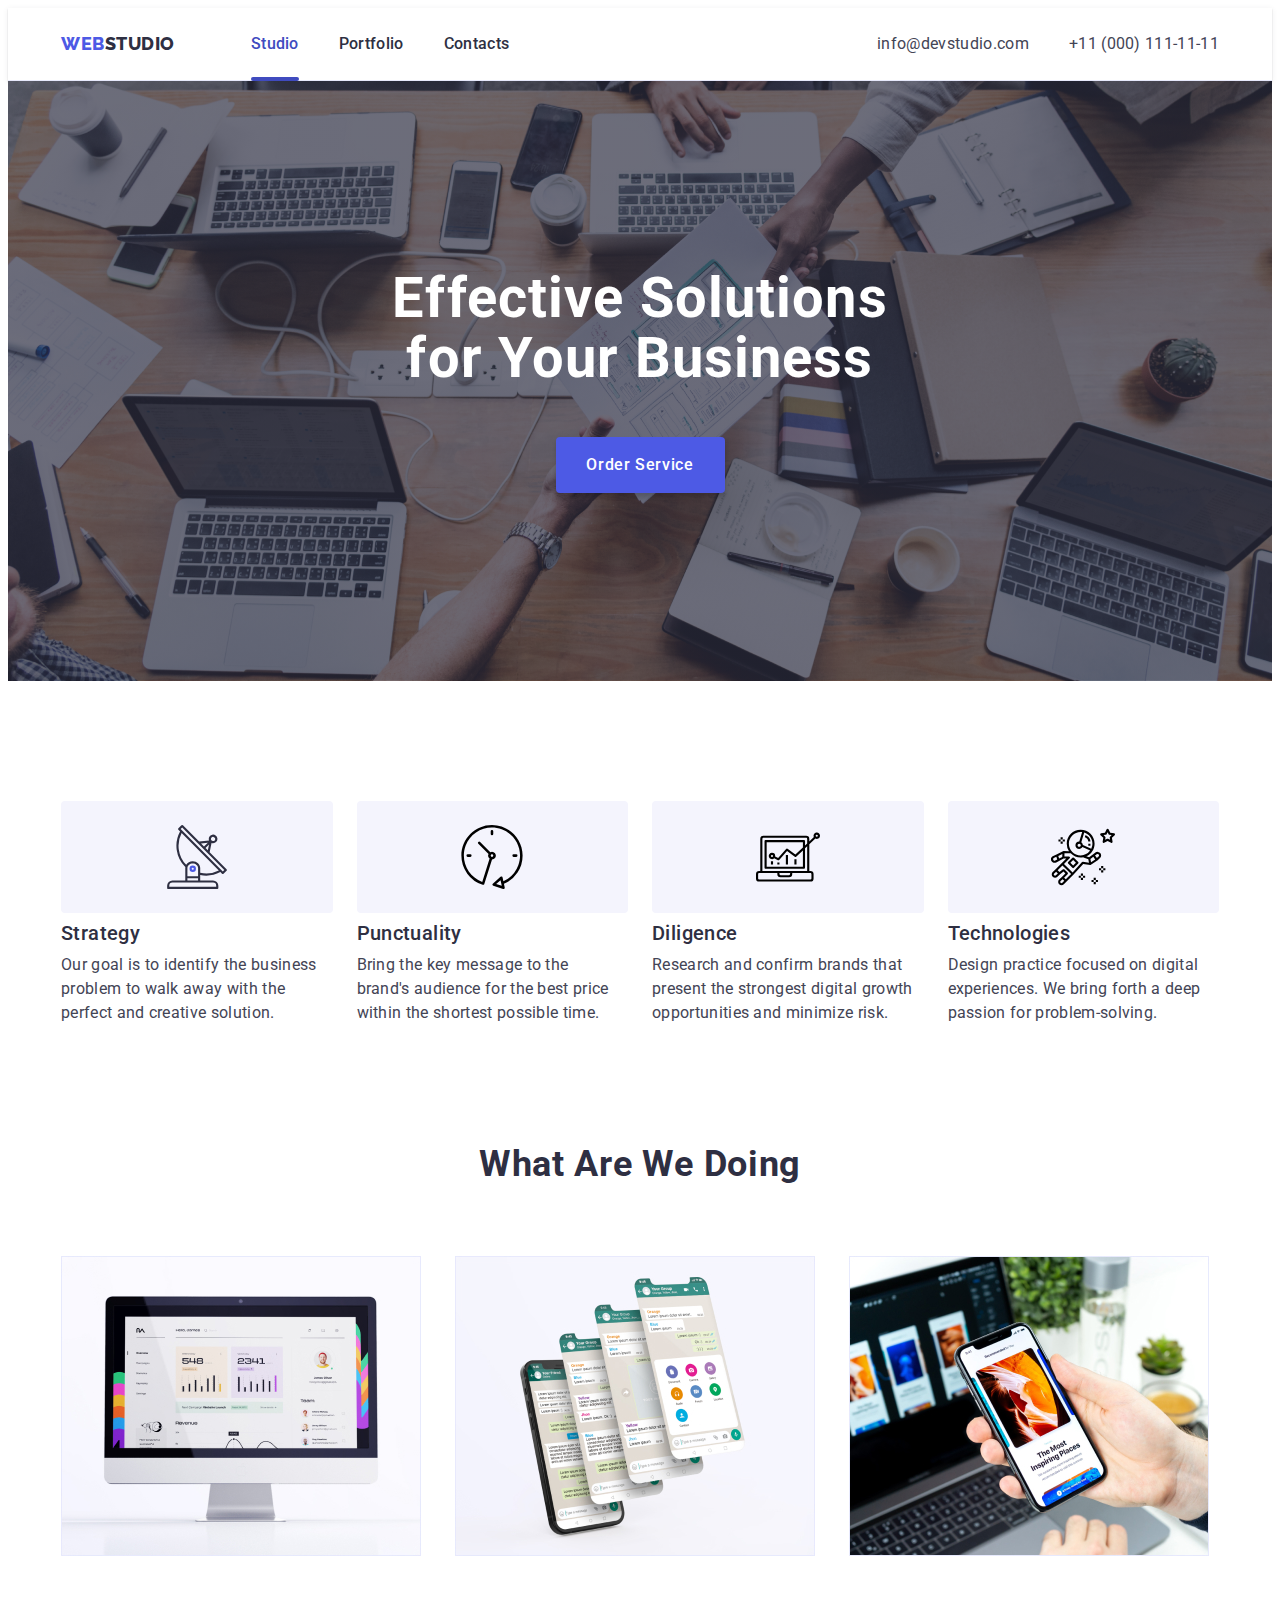
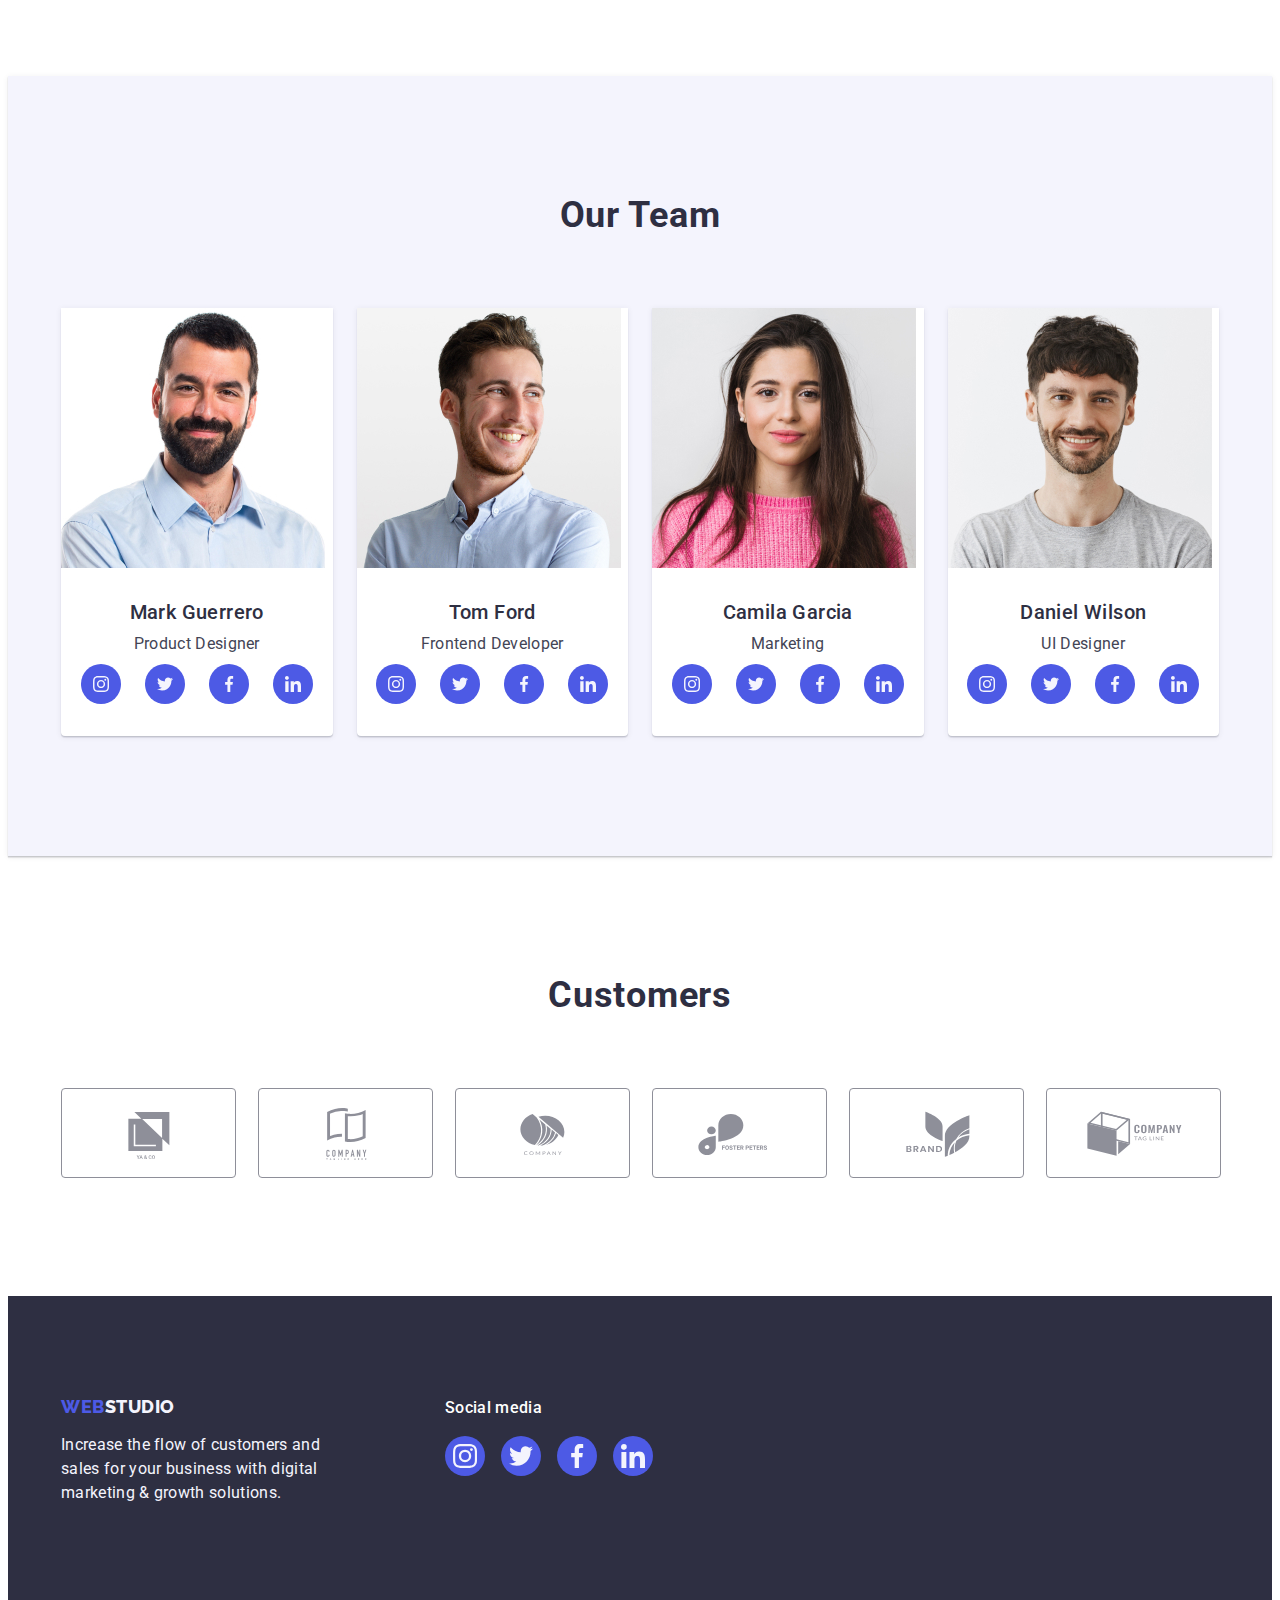
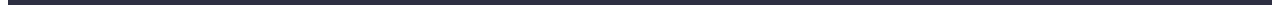
==== commit faebb8fd: "add" ====
--- a/index.html
+++ b/index.html
@@ -29,7 +29,7 @@
           >
           <ul class="nav-list list">
             <li>
-              <a class="nav-link link" href="./index.html">Studio</a>
+              <a class="nav-link link active" href="./index.html">Studio</a>
             </li>
             <li>
               <a class="nav-link link" href="./portfolio.html">Portfolio</a>
--- a/css/styles.css
+++ b/css/styles.css
@@ -63,6 +63,22 @@
     display: flex;
     gap: 40px;
 }
+.nav-link.active{
+    color: #404BBF;
+    position: relative;
+
+}
+.active::after{
+    content: "";
+    position: absolute;
+    left: 0;
+    background-color:  #404BBF;
+        border-radius: 2px;
+        height: 4px;
+        width: 100%;
+        bottom: -1px;
+
+}
 .list-address{
     display: flex;
     gap: 40px;
@@ -93,6 +109,7 @@
 color:var(--secondary-text-color);
 padding: 24px 0;
 display: block;
+transition: color var(--function-direction);
 }
 
 .nav-link:hover,
@@ -111,6 +128,7 @@
 color:var(--contact-text-color);
 padding: 24px 0;
 display: block;
+transition: color var(--function-direction);
 }
 .contact-link:hover,
 .contact-link:focus{
@@ -158,6 +176,7 @@
 background-color: var(--bg-button);
 color: var(--hero-titlle-color);
 cursor: pointer;
+transition: background-color var(--function-direction);
 }
 .hero-btn:hover,
 .hero-btn:focus{
@@ -293,6 +312,7 @@
     justify-content: center;
     align-items: center;
     background-color: #4D5AE5;
+ transition: background-color var(--function-direction);
     
 }
 .social-link:hover,
@@ -326,6 +346,7 @@
     justify-content: center;
     align-items: center;
     color: #8E8F99;
+    transition: color var(--function-direction), border-color var(--function-direction);
 
 }
 .customers-icon {
@@ -393,6 +414,7 @@
     justify-content: center;
     align-items: center;
    background-color:#4D5AE5;
+   transition:background-color var(--function-direction) ;
 }
 .footer-soc-link:hover,
 .footer-soc-link:focus{
@@ -497,10 +519,12 @@
         min-height: 576px;
         left: 50%;
         top: 50%;
-        transform: translate(-50%, 50%)scale(1);
+        transform: translate(-50%, -50%) scale(1);
         background: #FCFCFC;
         border-radius: 4px; 
         transition: transform var(--function-direction);
+        box-shadow: 0px 1px 1px rgba(0, 0, 0, 0.14), 0px 1px 3px rgba(0, 0, 0, 0.12), 0px 2px 1px rgba(0, 0, 0, 0.2);
+
 
   
 }
